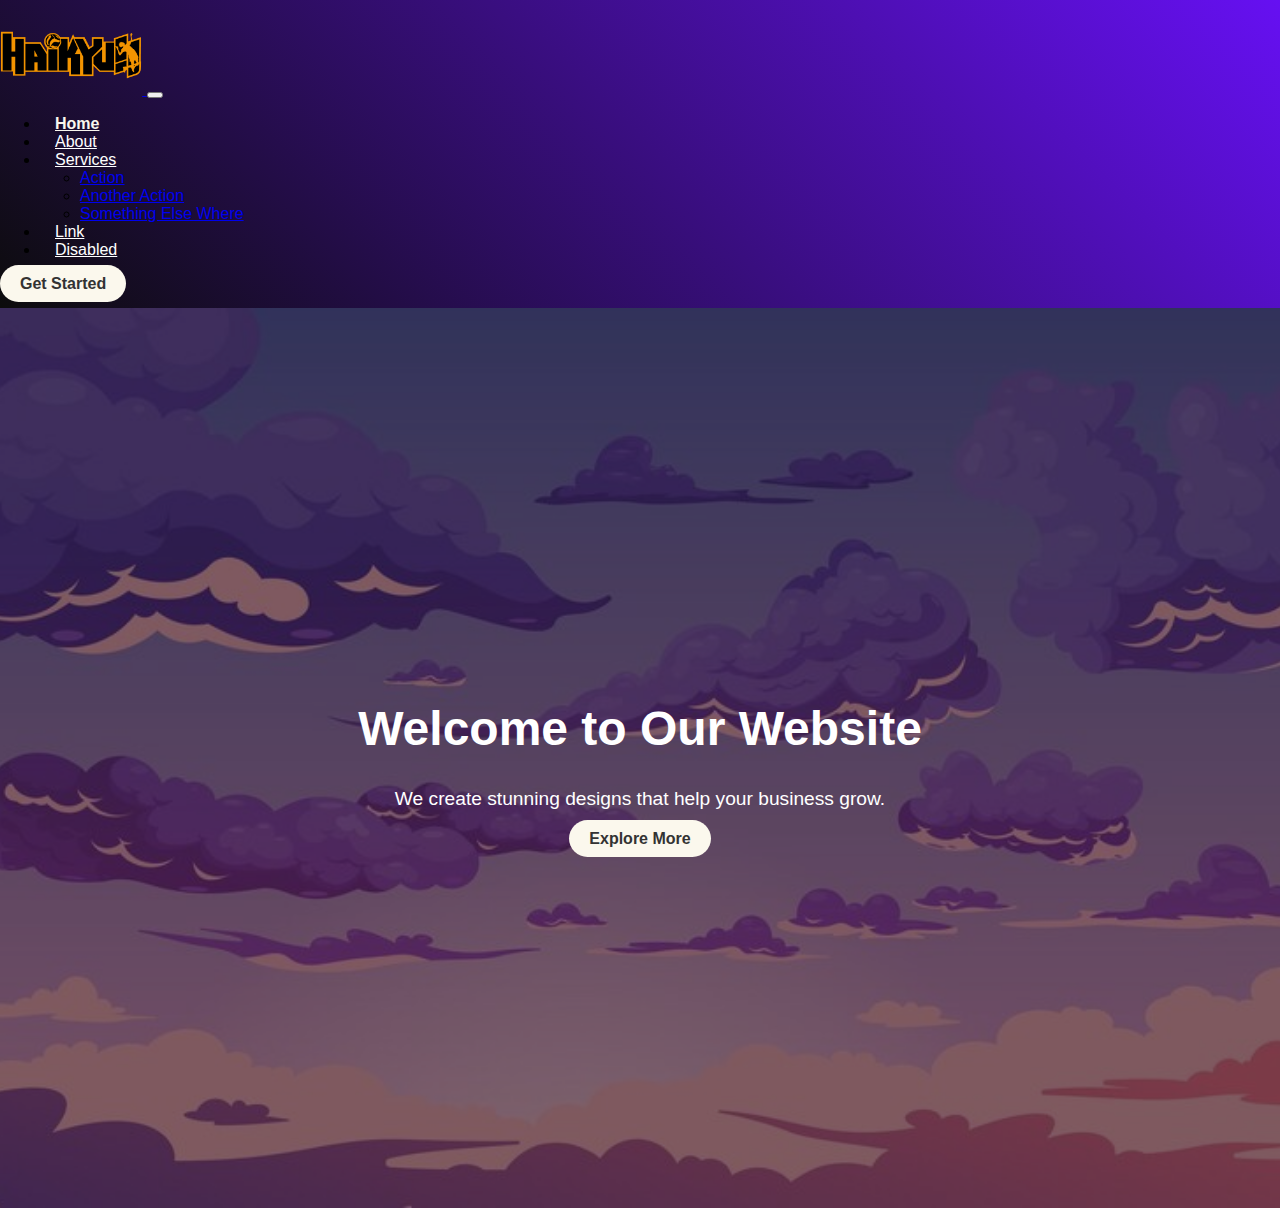
==== index.html @ b4a6e562 "Add files via upload" ====
<!DOCTYPE html>
<html lang="en">

<head>
    <meta charset="UTF-8">
    <meta name="viewport" content="width=device-width, initial-scale=1.0">
    <title>New Design</title>
    <link href="https://cdn.jsdelivr.net/npm/bootstrap@5.2.3/dist/css/bootstrap.min.css" rel="stylesheet"
        integrity="sha384-rbsA2VBKQhggwzxH7pPCaAqO46MgnOM80zW1RWuH61DGLwZJEdK2Kadq2F9CUG65" crossorigin="anonymous">
    <script src="https://cdn.jsdelivr.net/npm/bootstrap@5.2.3/dist/js/bootstrap.bundle.min.js"
        integrity="sha384-kenU1KFdBIe4zVF0s0G1M5b4hcpxyD9F7jL+jjXkk+Q2h455rYXK/7HAuoJl+0I4"
        crossorigin="anonymous"></script>
    <link rel="stylesheet" href="style.css">
</head>

<body>

    <nav class="navbar navbar-expand-lg custom-navbar">
        <div class="container">
            <a class="navbar-brand" href="#">
                <img src="hai.png" alt="Logo" class="logo">
            </a>
            <button class="navbar-toggler" type="button" data-bs-toggle="collapse" data-bs-target="#navbarNav"
                aria-controls="navbarNav" aria-expanded="false" aria-label="Toggle navigation">
                <span class="navbar-toggler-icon"></span>
            </button>
            <div class="collapse navbar-collapse" id="navbarNav">
                <ul class="navbar-nav mx-auto">
                    <li class="nav-item">
                        <a class="nav-link active" href="#">Home</a>
                    </li>
                    <li class="nav-item">
                        <a class="nav-link" href="#">About</a>
                    </li>
                    <li class="nav-item dropdown">
                        <a class="nav-link dropdown-toggle" href="#" id="navbarDropdown" role="button"
                            data-bs-toggle="dropdown" aria-expanded="false">
                            Services
                        </a>
                        <ul class="dropdown-menu" aria-labelledby="navbarDropdown">
                            <li><a class="dropdown-item" href="#">Action</a></li>
                            <li><a class="dropdown-item" href="#">Another Action</a></li>
                            <li><a class="dropdown-item" href="#">Something  Else Where</a></li>
                        </ul>
                    </li>
                    <li class="nav-item">
                        <a class="nav-link" href="#">Link</a>
                    </li>
                    <li class="nav-item">
                        <a class="nav-link disabled" href="#" tabindex="-1" aria-disabled="true">Disabled</a>
                    </li>
                </ul>
                <a href="#" class="btn btn-custom">Get Started</a>
            </div>
        </div>
    </nav>

    <div class="banner">
        <div class="overlay">
            <div class="container text-center">
                <h1>Welcome to Our Website</h1>
                <p>We create stunning designs that help your business grow.</p>
                <a href="#" class="btn btn-custom">Explore More</a>
            </div>
        </div>
    </div>

</body>

</html>
---- style.css ----
/* General Styles */
body {
    font-family: 'Arial', sans-serif;
    margin: 0;
    padding: 0;
    background-color: #f5f5f5;
}

/* Navbar */
.custom-navbar {
    background: linear-gradient(45deg, #0c0c0c, #6610f2);
    padding: 15px 0;
}

.navbar .nav-link {
    color: white;
    padding: 10px 15px;
    transition: 0.3s;
}

/* Change Home link color */
.navbar .nav-link.active {
    color: #f9f7ee !important; /* Home link in yellow */
    font-weight: bold;
}

.navbar .nav-link:hover {
    color: #ffdd57;
}

/* Logo */
.logo {
    height: 80px;
}

/* Button Styling */
.btn-custom {
    background-color: #fbf8ed;
    color: #333;
    padding: 10px 20px;
    border-radius: 25px;
    font-weight: bold;
    transition: 0.3s;
    text-decoration: none;
}

.btn-custom:hover {
    background-color: #181303;
    color: white;
}

/* Banner Section */
.banner {
    height: 100vh;
    background: url('bg.jpg') no-repeat center center/cover;
    position: relative;
    display: flex;
    align-items: center;
    justify-content: center;
    text-align: center;
    color: white;
}

.overlay {
    background: rgba(0, 0, 0, 0.5);
    width: 100%;
    height: 100%;
    display: flex;
    align-items: center;
    justify-content: center;
    flex-direction: column;
}

.banner h1 {
    font-size: 3rem;
    font-weight: bold;
}

.banner p {
    font-size: 1.2rem;
    max-width: 600px;
    margin: 20px auto;
}
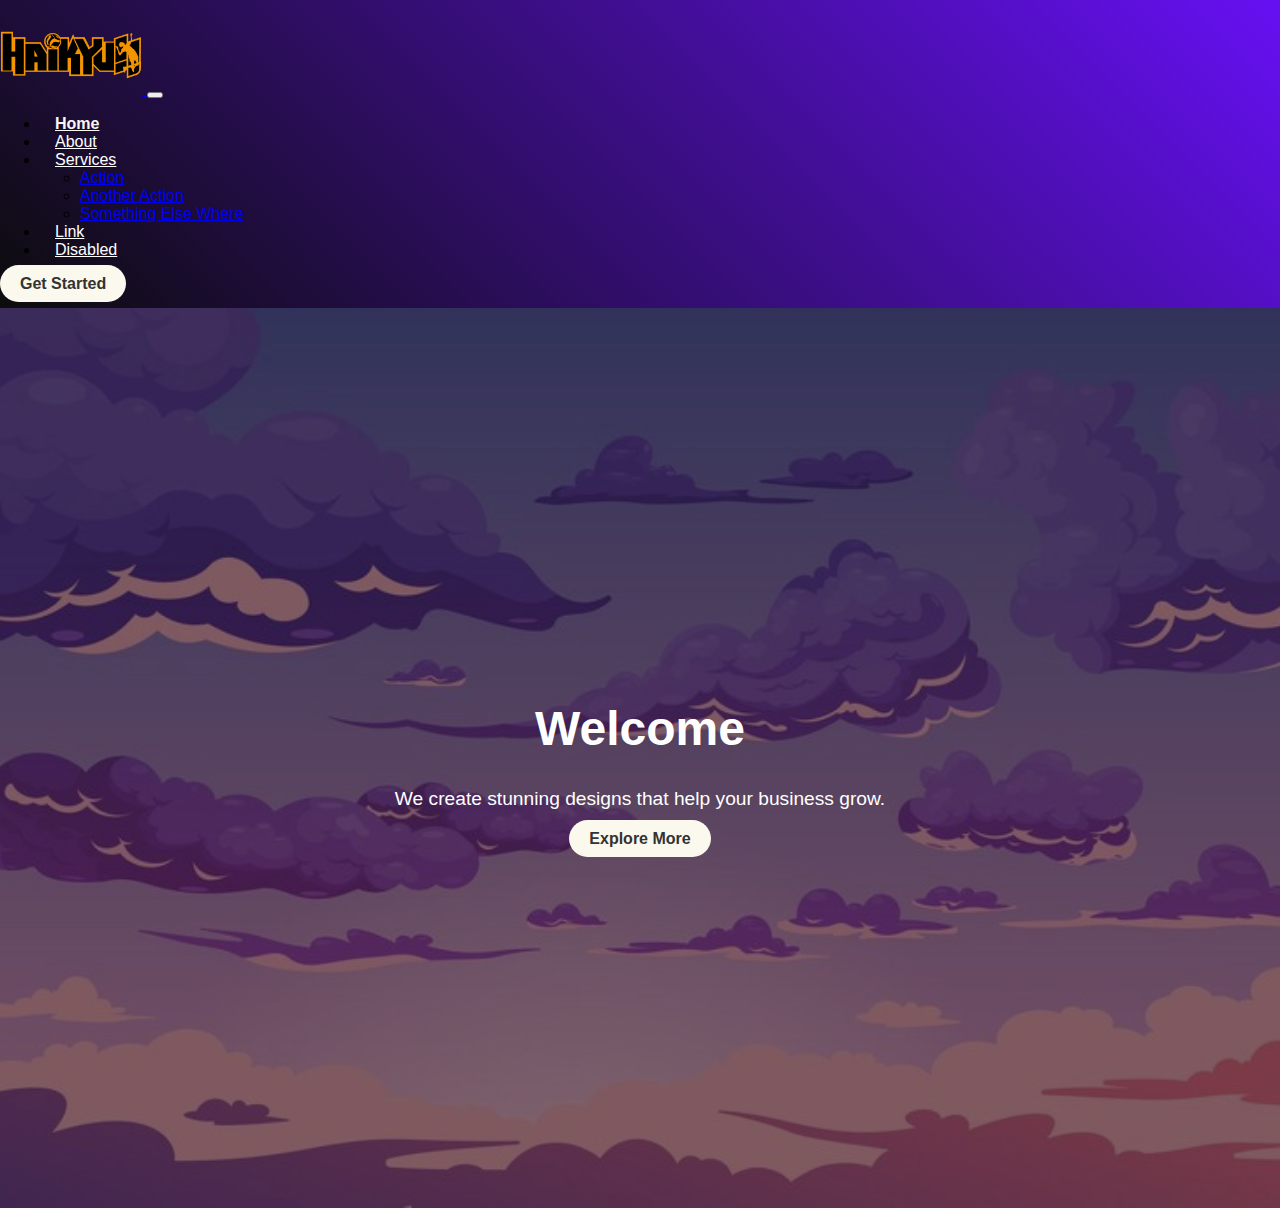
==== commit d81d055d: "Update index.html" ====
--- a/index.html
+++ b/index.html
@@ -58,7 +58,7 @@
     <div class="banner">
         <div class="overlay">
             <div class="container text-center">
-                <h1>Welcome to Our Website</h1>
+                <h1>Welcome</h1>
                 <p>We create stunning designs that help your business grow.</p>
                 <a href="#" class="btn btn-custom">Explore More</a>
             </div>
--- a/style.css
+++ b/style.css
@@ -1,4 +1,3 @@
-/* General Styles */
 body {
     font-family: 'Arial', sans-serif;
     margin: 0;
@@ -6,7 +5,7 @@
     background-color: #f5f5f5;
 }
 
-/* Navbar */
+
 .custom-navbar {
     background: linear-gradient(45deg, #0c0c0c, #6610f2);
     padding: 15px 0;
@@ -18,9 +17,9 @@
     transition: 0.3s;
 }
 
-/* Change Home link color */
+
 .navbar .nav-link.active {
-    color: #f9f7ee !important; /* Home link in yellow */
+    color: #f9f7ee !important;
     font-weight: bold;
 }
 
@@ -33,7 +32,7 @@
     height: 80px;
 }
 
-/* Button Styling */
+
 .btn-custom {
     background-color: #fbf8ed;
     color: #333;
